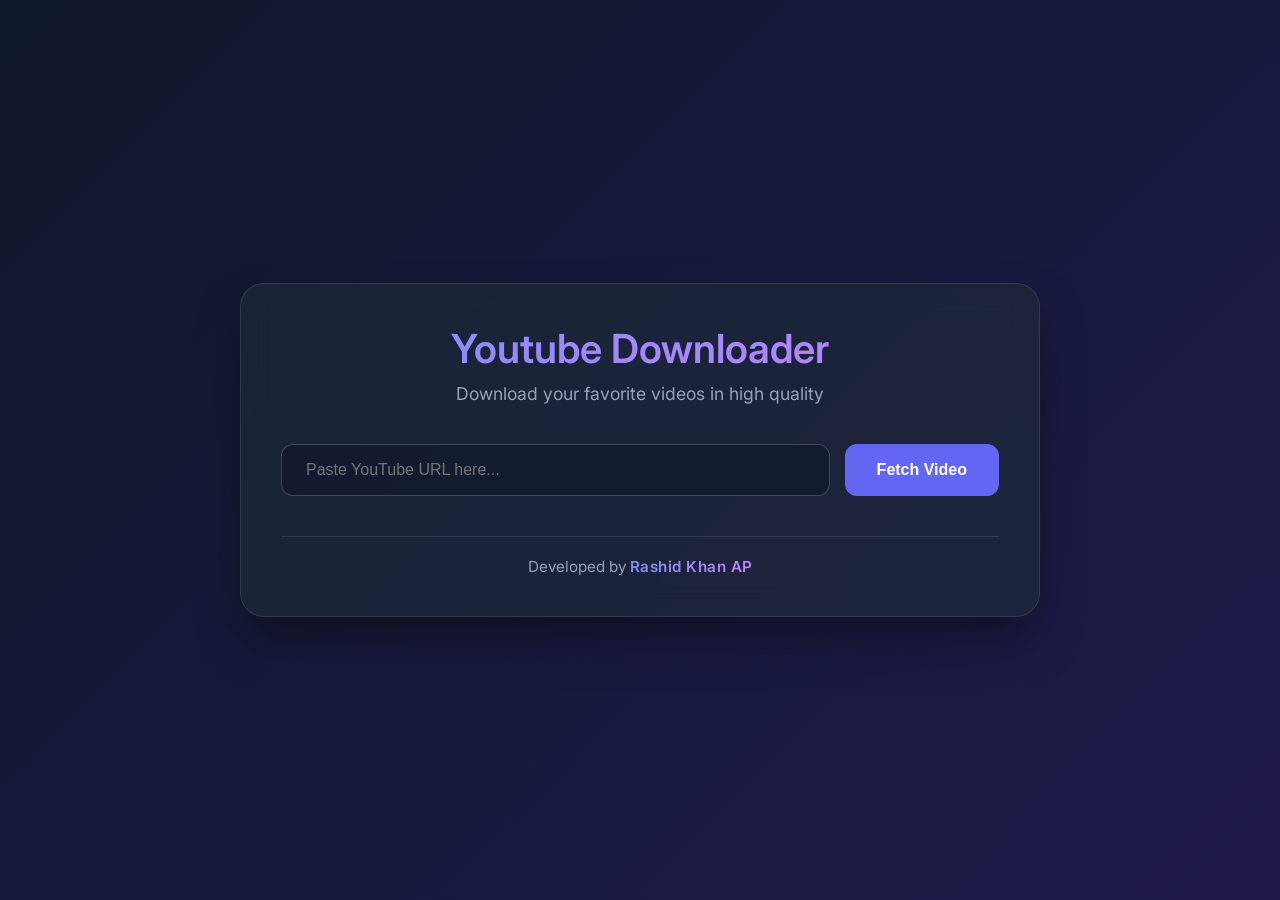
==== templates/index.html @ a7cbee07 "updated Tool updated" ====
<!DOCTYPE html>
<html lang="en">
<head>
    <meta charset="UTF-8">
    <meta name="viewport" content="width=device-width, initial-scale=1.0">
    <title>Youtube Downloader</title>
    <link href="https://fonts.googleapis.com/css2?family=Inter:wght@300;400;600&display=swap" rel="stylesheet">
    <link rel="stylesheet" href="/static/css/style.css">
</head>
<body>
    <div class="container">
        <header>
            <h1>Youtube <span>Downloader</span></h1>
            <p>Download your favorite videos in high quality</p>
        </header>

        <main>
            <div class="input-group">
                <input type="text" id="url-input" placeholder="Paste YouTube URL here..." autocomplete="off">
                <button id="fetch-btn">Fetch Video</button>
            </div>

            <div id="loader" class="hidden">
                <div class="spinner"></div>
                <p id="loader-text">Fetching details...</p>
            </div>

            <div id="error-message" class="hidden"></div>

            <div id="video-card" class="hidden">
                <div class="thumbnail-container">
                    <img id="video-thumbnail" src="" alt="Video Thumbnail">
                </div>
                <div class="video-info">
                    <h2 id="video-title"></h2>
                    <div class="download-controls">
                        <select id="format-select">
                            <!-- Options will be populated here -->
                        </select>
                        <button id="download-btn">Download</button>
                    </div>
                </div>
            </div>
        </main>

        <footer>
            <p>Developed by <span class="developer-name">Rashid Khan AP</span></p>
        </footer>
    </div>

    <script src="/static/js/app.js"></script>
</body>
</html>
---- static/css/style.css ----
:root {
    --primary: #6366f1;
    --primary-hover: #4f46e5;
    --bg-dark: #0f172a;
    --bg-card: rgba(30, 41, 59, 0.7);
    --text-light: #f8fafc;
    --text-muted: #94a3b8;
    --danger: #ef4444;
}

* {
    box-sizing: border-box;
    margin: 0;
    padding: 0;
}

body {
    font-family: 'Inter', sans-serif;
    background: linear-gradient(135deg, #0f172a 0%, #1e1b4b 100%);
    color: var(--text-light);
    min-height: 100vh;
    display: flex;
    justify-content: center;
    align-items: center;
    padding: 20px;
}

.container {
    background: var(--bg-card);
    backdrop-filter: blur(16px);
    -webkit-backdrop-filter: blur(16px);
    border: 1px solid rgba(255, 255, 255, 0.1);
    border-radius: 24px;
    padding: 40px;
    width: 100%;
    max-width: 800px;
    box-shadow: 0 25px 50px -12px rgba(0, 0, 0, 0.5);
    animation: fadeIn 0.8s ease-out;
}

@keyframes fadeIn {
    from { opacity: 0; transform: translateY(20px); }
    to { opacity: 1; transform: translateY(0); }
}

header {
    text-align: center;
    margin-bottom: 40px;
}

header h1 {
    font-size: 2.5rem;
    font-weight: 600;
    margin-bottom: 10px;
    background: linear-gradient(to right, #818cf8, #c084fc);
    -webkit-background-clip: text;
    -webkit-text-fill-color: transparent;
}

header p {
    color: var(--text-muted);
    font-size: 1.1rem;
}

.input-group {
    display: flex;
    gap: 15px;
    margin-bottom: 30px;
}

.input-group input {
    flex: 1;
    padding: 16px 24px;
    border-radius: 12px;
    border: 1px solid rgba(255, 255, 255, 0.2);
    background: rgba(15, 23, 42, 0.6);
    color: white;
    font-size: 1rem;
    transition: all 0.3s ease;
    outline: none;
}

.input-group input:focus {
    border-color: var(--primary);
    box-shadow: 0 0 0 3px rgba(99, 102, 241, 0.3);
}

button {
    padding: 16px 32px;
    border-radius: 12px;
    border: none;
    background: var(--primary);
    color: white;
    font-size: 1rem;
    font-weight: 600;
    cursor: pointer;
    transition: all 0.3s ease;
}

button:hover {
    background: var(--primary-hover);
    transform: translateY(-2px);
    box-shadow: 0 10px 15px -3px rgba(99, 102, 241, 0.4);
}

button:disabled {
    opacity: 0.6;
    cursor: not-allowed;
    transform: none;
}

.hidden {
    display: none !important;
}

#loader {
    text-align: center;
    margin: 30px 0;
}

.spinner {
    width: 40px;
    height: 40px;
    border: 4px solid rgba(255,255,255,0.1);
    border-top-color: var(--primary);
    border-radius: 50%;
    animation: spin 1s linear infinite;
    margin: 0 auto 15px auto;
}

@keyframes spin {
    to { transform: rotate(360deg); }
}

#error-message {
    background: rgba(239, 68, 68, 0.1);
    color: var(--danger);
    padding: 15px;
    border-radius: 8px;
    border: 1px solid rgba(239, 68, 68, 0.3);
    margin-bottom: 20px;
    text-align: center;
}

#video-card {
    display: flex;
    gap: 30px;
    background: rgba(15, 23, 42, 0.4);
    border-radius: 16px;
    padding: 25px;
    border: 1px solid rgba(255, 255, 255, 0.05);
    animation: fadeIn 0.5s ease-out;
}

.thumbnail-container {
    flex: 0 0 300px;
    border-radius: 12px;
    overflow: hidden;
    box-shadow: 0 10px 15px -3px rgba(0, 0, 0, 0.3);
}

.thumbnail-container img {
    width: 100%;
    height: auto;
    display: block;
    object-fit: cover;
    transition: transform 0.3s ease;
}

.thumbnail-container:hover img {
    transform: scale(1.05);
}

.video-info {
    flex: 1;
    display: flex;
    flex-direction: column;
    justify-content: center;
}

#video-title {
    font-size: 1.4rem;
    font-weight: 600;
    margin-bottom: 20px;
    line-height: 1.4;
}

.download-controls {
    display: flex;
    flex-direction: column;
    gap: 15px;
}

select {
    padding: 14px 20px;
    border-radius: 10px;
    border: 1px solid rgba(255, 255, 255, 0.2);
    background: rgba(15, 23, 42, 0.8);
    color: white;
    font-size: 1rem;
    outline: none;
    cursor: pointer;
    appearance: none;
    background-image: url("data:image/svg+xml;charset=UTF-8,%3csvg xmlns='http://www.w3.org/2000/svg' viewBox='0 0 24 24' fill='none' stroke='white' stroke-width='2' stroke-linecap='round' stroke-linejoin='round'%3e%3cpolyline points='6 9 12 15 18 9'%3e%3c/polyline%3e%3c/svg%3e");
    background-repeat: no-repeat;
    background-position: right 1rem center;
    background-size: 1em;
}

select:focus {
    border-color: var(--primary);
}

@media (max-width: 768px) {
    #video-card {
        flex-direction: column;
    }
    .thumbnail-container {
        flex: 1;
        width: 100%;
    }
    .input-group {
        flex-direction: column;
    }
}

footer {
    text-align: center;
    margin-top: 40px;
    padding-top: 20px;
    border-top: 1px solid rgba(255, 255, 255, 0.1);
    color: var(--text-muted);
    font-size: 0.95rem;
}

.developer-name {
    color: var(--primary);
    font-weight: 600;
    letter-spacing: 0.5px;
    background: linear-gradient(to right, #818cf8, #c084fc);
    -webkit-background-clip: text;
    -webkit-text-fill-color: transparent;
}
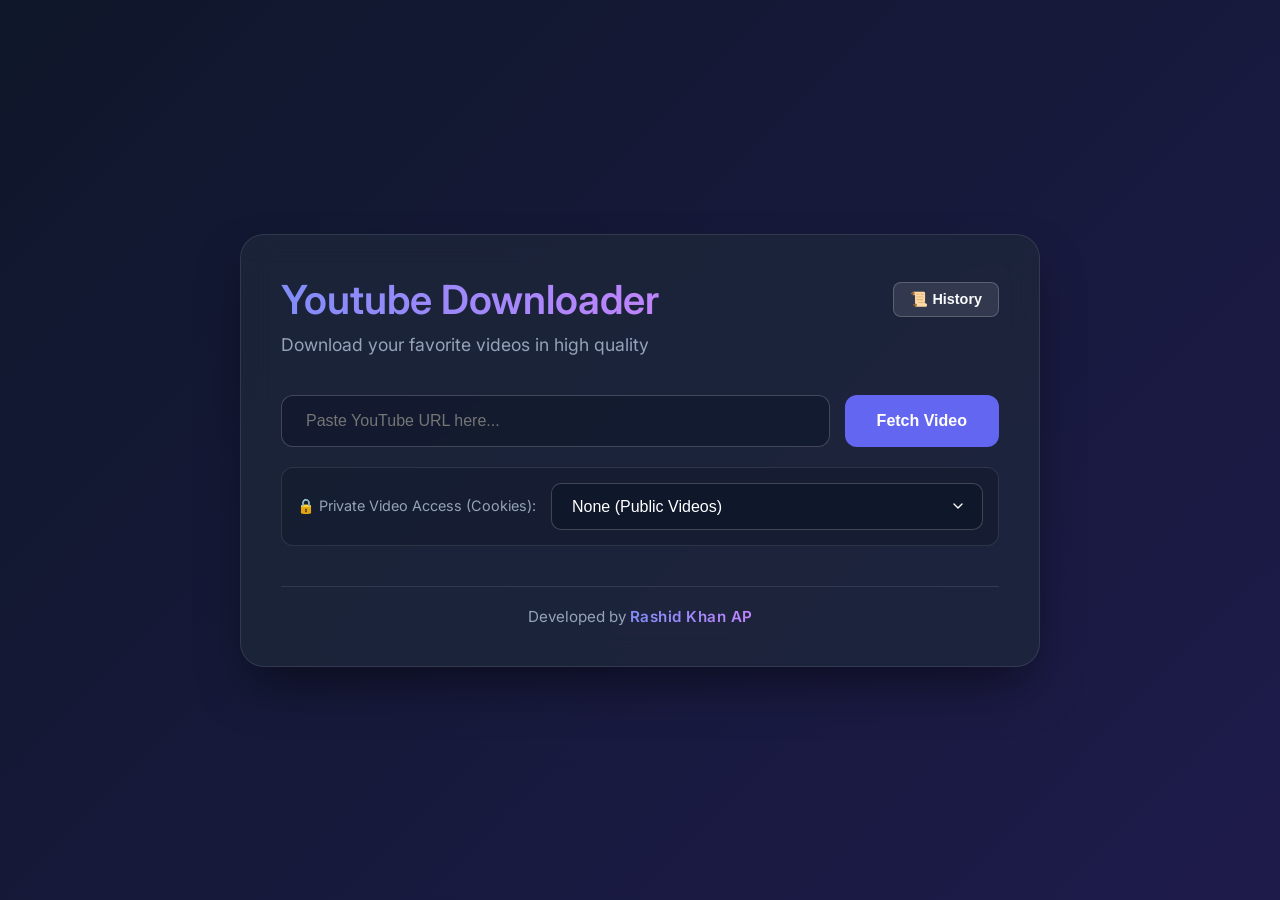
==== commit 95f3cea7: "updated tool updated" ====
--- a/templates/index.html
+++ b/templates/index.html
@@ -3,14 +3,17 @@
 <head>
     <meta charset="UTF-8">
     <meta name="viewport" content="width=device-width, initial-scale=1.0">
-    <title>Youtube Downloader</title>
+    <title>Ultimate Youtube Downloader</title>
     <link href="https://fonts.googleapis.com/css2?family=Inter:wght@300;400;600&display=swap" rel="stylesheet">
     <link rel="stylesheet" href="/static/css/style.css">
 </head>
 <body>
     <div class="container">
         <header>
-            <h1>Youtube <span>Downloader</span></h1>
+            <div class="header-top">
+                <h1>Youtube <span>Downloader</span></h1>
+                <button id="history-btn" class="icon-btn">📜 History</button>
+            </div>
             <p>Download your favorite videos in high quality</p>
         </header>
 
@@ -18,6 +21,19 @@
             <div class="input-group">
                 <input type="text" id="url-input" placeholder="Paste YouTube URL here..." autocomplete="off">
                 <button id="fetch-btn">Fetch Video</button>
+            </div>
+
+            <div class="settings-group">
+                <label for="browser-select" title="If the video is private or age-restricted, select the browser where you are logged into YouTube.">🔒 Private Video Access (Cookies):</label>
+                <select id="browser-select">
+                    <option value="none">None (Public Videos)</option>
+                    <option value="chrome">Google Chrome</option>
+                    <option value="edge">Microsoft Edge</option>
+                    <option value="firefox">Mozilla Firefox</option>
+                    <option value="brave">Brave Browser</option>
+                    <option value="opera">Opera</option>
+                    <option value="safari">Safari</option>
+                </select>
             </div>
 
             <div id="loader" class="hidden">
@@ -34,9 +50,26 @@
                 <div class="video-info">
                     <h2 id="video-title"></h2>
                     <div class="download-controls">
-                        <select id="format-select">
-                            <!-- Options will be populated here -->
-                        </select>
+                        <div class="control-row">
+                            <label for="format-select">Quality:</label>
+                            <select id="format-select"></select>
+                        </div>
+                        
+                        <div class="control-row">
+                            <label for="target-format">Convert To:</label>
+                            <select id="target-format">
+                                <option value="default">Default format</option>
+                                <optgroup label="Video">
+                                    <option value="mp4">MP4 Video</option>
+                                    <option value="mkv">MKV Video</option>
+                                </optgroup>
+                                <optgroup label="Audio Only">
+                                    <option value="mp3">MP3 Audio</option>
+                                    <option value="wav">WAV Audio (Lossless)</option>
+                                    <option value="flac">FLAC Audio (Lossless)</option>
+                                </optgroup>
+                            </select>
+                        </div>
                         <button id="download-btn">Download</button>
                     </div>
                 </div>
@@ -48,6 +81,20 @@
         </footer>
     </div>
 
+    <!-- History Modal -->
+    <div id="history-modal" class="hidden modal-overlay">
+        <div class="modal-content glass-panel">
+            <div class="modal-header">
+                <h2>Download History</h2>
+                <button id="close-history">&times;</button>
+            </div>
+            <div class="modal-body">
+                <div id="history-loader" class="hidden">Loading...</div>
+                <div id="history-list"></div>
+            </div>
+        </div>
+    </div>
+
     <script src="/static/js/app.js"></script>
 </body>
 </html>
--- a/static/css/style.css
+++ b/static/css/style.css
@@ -48,24 +48,48 @@
     margin-bottom: 40px;
 }
 
+.header-top {
+    display: flex;
+    justify-content: space-between;
+    align-items: center;
+    margin-bottom: 10px;
+}
+
 header h1 {
     font-size: 2.5rem;
     font-weight: 600;
-    margin-bottom: 10px;
+    margin: 0;
     background: linear-gradient(to right, #818cf8, #c084fc);
     -webkit-background-clip: text;
     -webkit-text-fill-color: transparent;
 }
 
+.icon-btn {
+    background: rgba(255, 255, 255, 0.1);
+    border: 1px solid rgba(255, 255, 255, 0.2);
+    padding: 8px 16px;
+    border-radius: 8px;
+    color: var(--text-light);
+    font-size: 0.9rem;
+    cursor: pointer;
+    transition: all 0.3s ease;
+}
+
+.icon-btn:hover {
+    background: rgba(255, 255, 255, 0.2);
+    transform: translateY(-2px);
+}
+
 header p {
     color: var(--text-muted);
     font-size: 1.1rem;
+    text-align: left;
 }
 
 .input-group {
     display: flex;
     gap: 15px;
-    margin-bottom: 30px;
+    margin-bottom: 20px;
 }
 
 .input-group input {
@@ -83,6 +107,44 @@
 .input-group input:focus {
     border-color: var(--primary);
     box-shadow: 0 0 0 3px rgba(99, 102, 241, 0.3);
+}
+
+.settings-group {
+    margin-bottom: 30px;
+    display: flex;
+    align-items: center;
+    gap: 15px;
+    background: rgba(15, 23, 42, 0.4);
+    padding: 15px;
+    border-radius: 12px;
+    border: 1px solid rgba(255, 255, 255, 0.1);
+}
+
+.settings-group label {
+    font-size: 0.9rem;
+    color: var(--text-muted);
+    white-space: nowrap;
+}
+
+select {
+    width: 100%;
+    padding: 14px 20px;
+    border-radius: 10px;
+    border: 1px solid rgba(255, 255, 255, 0.2);
+    background: rgba(15, 23, 42, 0.8);
+    color: white;
+    font-size: 1rem;
+    outline: none;
+    cursor: pointer;
+    appearance: none;
+    background-image: url("data:image/svg+xml;charset=UTF-8,%3csvg xmlns='http://www.w3.org/2000/svg' viewBox='0 0 24 24' fill='none' stroke='white' stroke-width='2' stroke-linecap='round' stroke-linejoin='round'%3e%3cpolyline points='6 9 12 15 18 9'%3e%3c/polyline%3e%3c/svg%3e");
+    background-repeat: no-repeat;
+    background-position: right 1rem center;
+    background-size: 1em;
+}
+
+select:focus {
+    border-color: var(--primary);
 }
 
 button {
@@ -191,24 +253,15 @@
     gap: 15px;
 }
 
-select {
-    padding: 14px 20px;
-    border-radius: 10px;
-    border: 1px solid rgba(255, 255, 255, 0.2);
-    background: rgba(15, 23, 42, 0.8);
-    color: white;
-    font-size: 1rem;
-    outline: none;
-    cursor: pointer;
-    appearance: none;
-    background-image: url("data:image/svg+xml;charset=UTF-8,%3csvg xmlns='http://www.w3.org/2000/svg' viewBox='0 0 24 24' fill='none' stroke='white' stroke-width='2' stroke-linecap='round' stroke-linejoin='round'%3e%3cpolyline points='6 9 12 15 18 9'%3e%3c/polyline%3e%3c/svg%3e");
-    background-repeat: no-repeat;
-    background-position: right 1rem center;
-    background-size: 1em;
-}
-
-select:focus {
-    border-color: var(--primary);
+.control-row {
+    display: flex;
+    flex-direction: column;
+    gap: 5px;
+}
+
+.control-row label {
+    font-size: 0.9rem;
+    color: var(--text-muted);
 }
 
 @media (max-width: 768px) {
@@ -221,6 +274,14 @@
     }
     .input-group {
         flex-direction: column;
+    }
+    .settings-group {
+        flex-direction: column;
+        align-items: flex-start;
+    }
+    .header-top {
+        flex-direction: column;
+        gap: 10px;
     }
 }
 
@@ -241,3 +302,97 @@
     -webkit-background-clip: text;
     -webkit-text-fill-color: transparent;
 }
+
+/* Modal Styles */
+.modal-overlay {
+    position: fixed;
+    top: 0;
+    left: 0;
+    right: 0;
+    bottom: 0;
+    background: rgba(0, 0, 0, 0.7);
+    display: flex;
+    justify-content: center;
+    align-items: center;
+    z-index: 1000;
+    backdrop-filter: blur(5px);
+}
+
+.glass-panel {
+    background: rgba(30, 41, 59, 0.85);
+    backdrop-filter: blur(20px);
+    border: 1px solid rgba(255, 255, 255, 0.1);
+    border-radius: 20px;
+    box-shadow: 0 25px 50px -12px rgba(0, 0, 0, 0.5);
+}
+
+.modal-content {
+    width: 90%;
+    max-width: 600px;
+    max-height: 80vh;
+    display: flex;
+    flex-direction: column;
+    animation: fadeIn 0.3s ease-out;
+}
+
+.modal-header {
+    padding: 20px 25px;
+    border-bottom: 1px solid rgba(255, 255, 255, 0.1);
+    display: flex;
+    justify-content: space-between;
+    align-items: center;
+}
+
+.modal-header h2 {
+    font-size: 1.5rem;
+    color: white;
+}
+
+#close-history {
+    background: none;
+    border: none;
+    color: var(--text-muted);
+    font-size: 1.5rem;
+    cursor: pointer;
+    padding: 0;
+    line-height: 1;
+}
+
+#close-history:hover {
+    color: white;
+    transform: none;
+    box-shadow: none;
+}
+
+.modal-body {
+    padding: 20px 25px;
+    overflow-y: auto;
+}
+
+.history-item {
+    background: rgba(15, 23, 42, 0.6);
+    border: 1px solid rgba(255, 255, 255, 0.05);
+    padding: 15px;
+    border-radius: 12px;
+    margin-bottom: 15px;
+    transition: transform 0.2s;
+}
+
+.history-item:hover {
+    transform: translateX(5px);
+    border-color: rgba(255, 255, 255, 0.1);
+}
+
+.history-title {
+    font-weight: 600;
+    color: white;
+    margin-bottom: 5px;
+    word-break: break-word;
+}
+
+.history-meta {
+    display: flex;
+    justify-content: space-between;
+    font-size: 0.85rem;
+    color: var(--text-muted);
+}
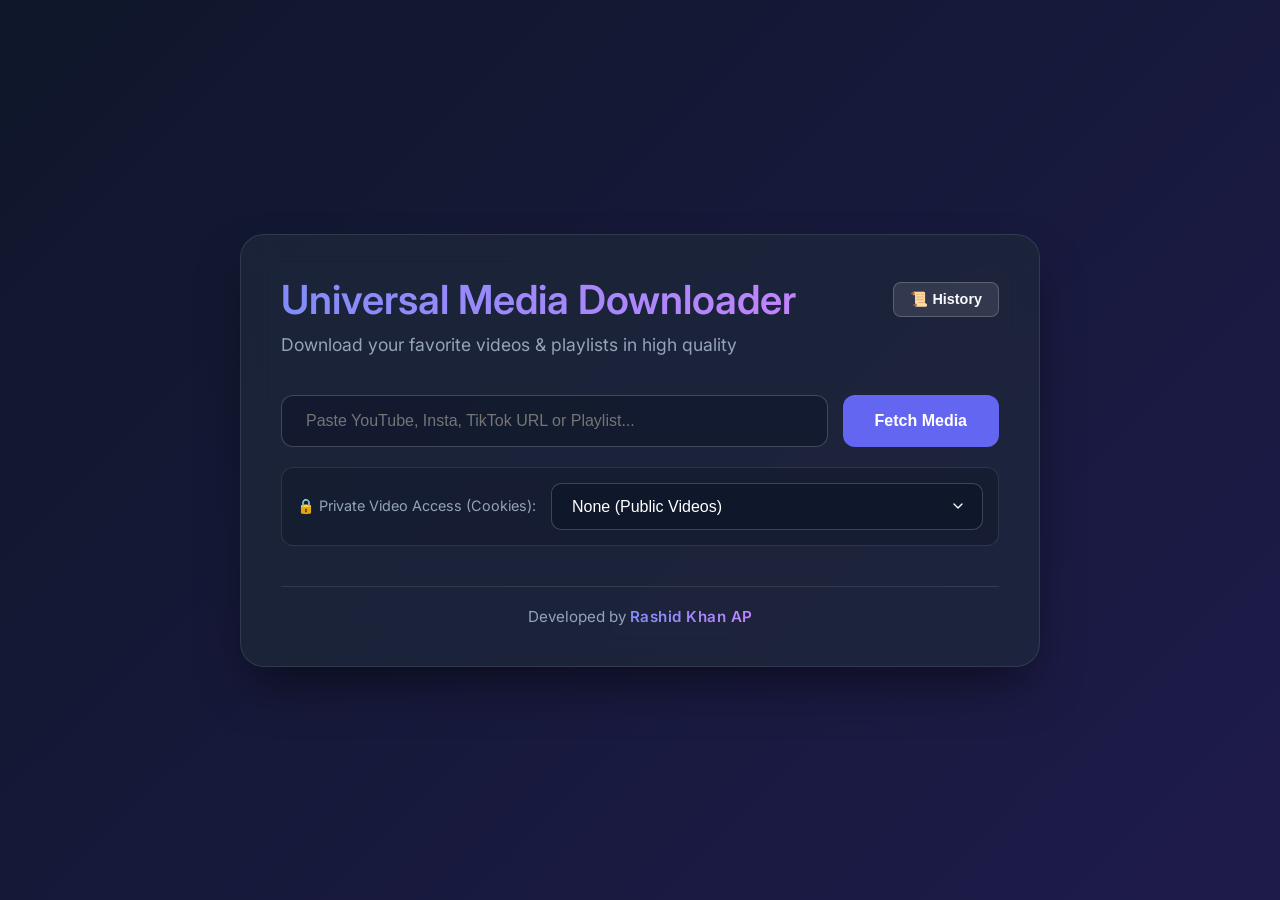
==== commit 3ffc0b9c: "Feature: Universal Multi-Platform & Playlist Engine" ====
--- a/templates/index.html
+++ b/templates/index.html
@@ -11,16 +11,16 @@
     <div class="container">
         <header>
             <div class="header-top">
-                <h1>Youtube <span>Downloader</span></h1>
+                <h1>Universal Media <span>Downloader</span></h1>
                 <button id="history-btn" class="icon-btn">📜 History</button>
             </div>
-            <p>Download your favorite videos in high quality</p>
+            <p>Download your favorite videos & playlists in high quality</p>
         </header>
 
         <main>
             <div class="input-group">
-                <input type="text" id="url-input" placeholder="Paste YouTube URL here..." autocomplete="off">
-                <button id="fetch-btn">Fetch Video</button>
+                <input type="text" id="url-input" placeholder="Paste YouTube, Insta, TikTok URL or Playlist..." autocomplete="off">
+                <button id="fetch-btn">Fetch Media</button>
             </div>
 
             <div class="settings-group">
@@ -49,8 +49,14 @@
                 </div>
                 <div class="video-info">
                     <h2 id="video-title"></h2>
+                    
+                    <!-- Playlist Indicator -->
+                    <div id="playlist-badge" class="hidden" style="margin-bottom: 15px; background: rgba(74,222,128,0.2); padding: 8px 12px; border-radius: 8px; border: 1px solid #4ade80; color: #4ade80; font-size: 14px; display: inline-flex; align-items: center; gap: 8px;">
+                        <span>📚 Playlist Detected: <strong id="playlist-count"></strong> videos</span>
+                    </div>
+
                     <div class="download-controls">
-                        <div class="control-row">
+                        <div class="control-row" id="format-row">
                             <label for="format-select">Quality:</label>
                             <select id="format-select"></select>
                         </div>
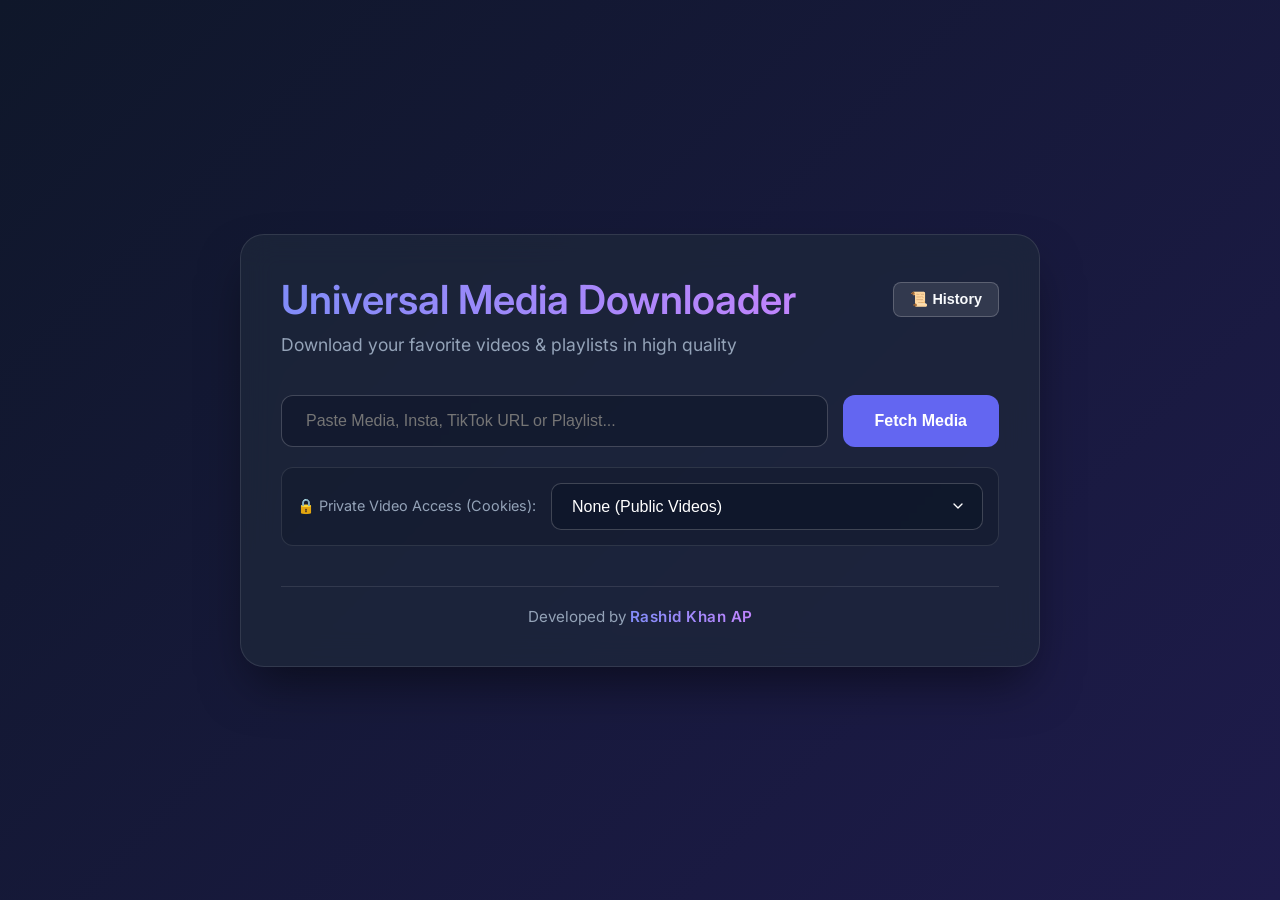
==== commit 544730fe: "fix: remove remaining youtube texts from docs and templates" ====
--- a/templates/index.html
+++ b/templates/index.html
@@ -3,7 +3,7 @@
 <head>
     <meta charset="UTF-8">
     <meta name="viewport" content="width=device-width, initial-scale=1.0">
-    <title>Ultimate Youtube Downloader</title>
+    <title>Universal Media Downloader</title>
     <link href="https://fonts.googleapis.com/css2?family=Inter:wght@300;400;600&display=swap" rel="stylesheet">
     <link rel="stylesheet" href="/static/css/style.css">
 </head>
@@ -19,12 +19,12 @@
 
         <main>
             <div class="input-group">
-                <input type="text" id="url-input" placeholder="Paste YouTube, Insta, TikTok URL or Playlist..." autocomplete="off">
+                <input type="text" id="url-input" placeholder="Paste Media, Insta, TikTok URL or Playlist..." autocomplete="off">
                 <button id="fetch-btn">Fetch Media</button>
             </div>
 
             <div class="settings-group">
-                <label for="browser-select" title="If the video is private or age-restricted, select the browser where you are logged into YouTube.">🔒 Private Video Access (Cookies):</label>
+                <label for="browser-select" title="If the video is private or age-restricted, select the browser where you are logged into the platform.">🔒 Private Video Access (Cookies):</label>
                 <select id="browser-select">
                     <option value="none">None (Public Videos)</option>
                     <option value="chrome">Google Chrome</option>
